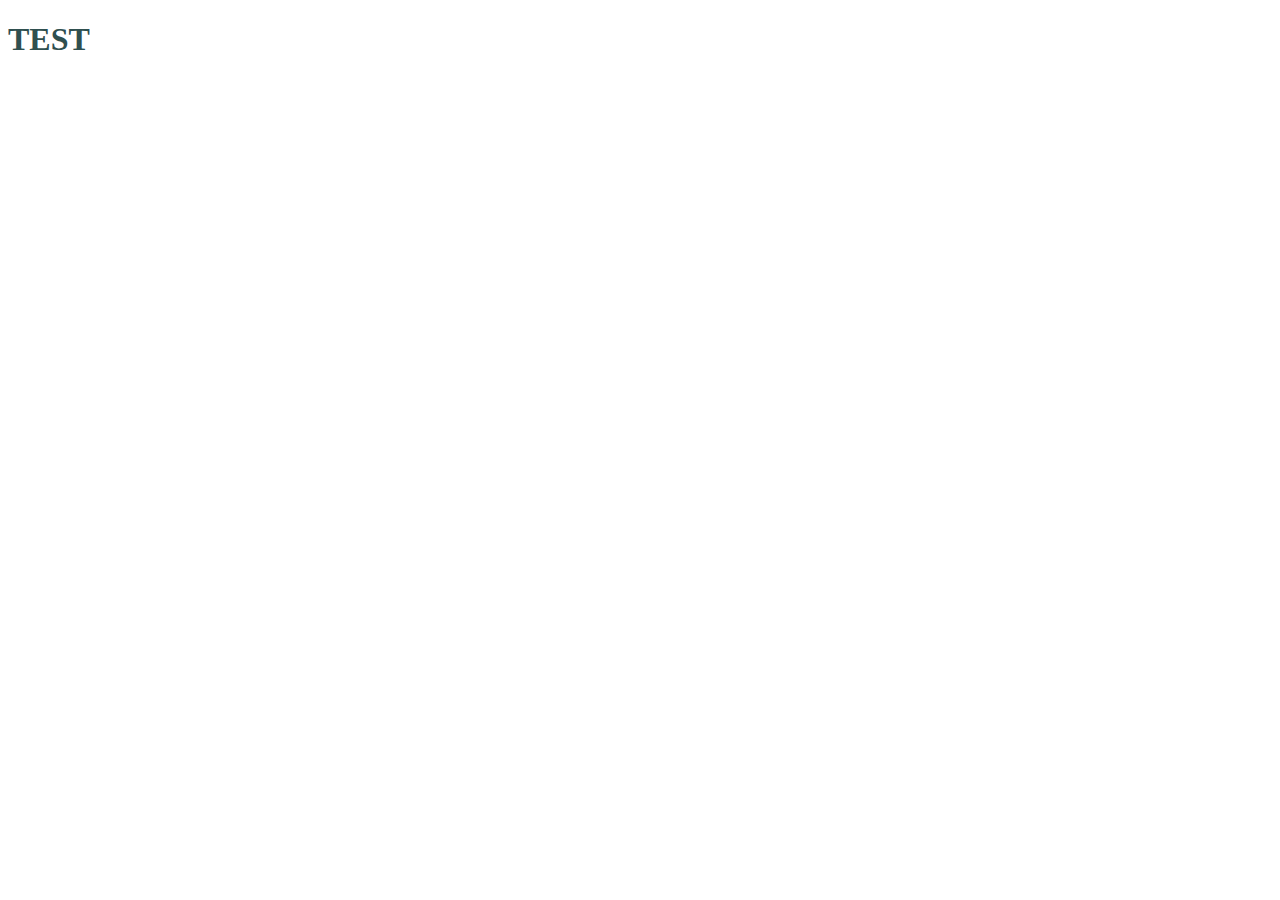
==== index.html @ 50380569 "issue1" ====
<!DOCTYPE html>
<html lang="en">
<head>
	<meta charset="UTF-8">
	<meta http-equiv="X-UA-Compatible" content="IE=edge">
	<meta name="viewport" content="width=device-width, initial-scale=1.0">
	<title>Document</title>
	<link rel="stylesheet" href="./css/style.css">
	<style>
		h1{
			color:var(--dsg);
		}
	</style>
</head>
<body>
	<h1>TEST</h1>


	<script src=""></script>
</body>
</html>
---- css/style.css ----
/* No CSS *//*# sourceMappingURL=style.css.map */
@import url("color.css");
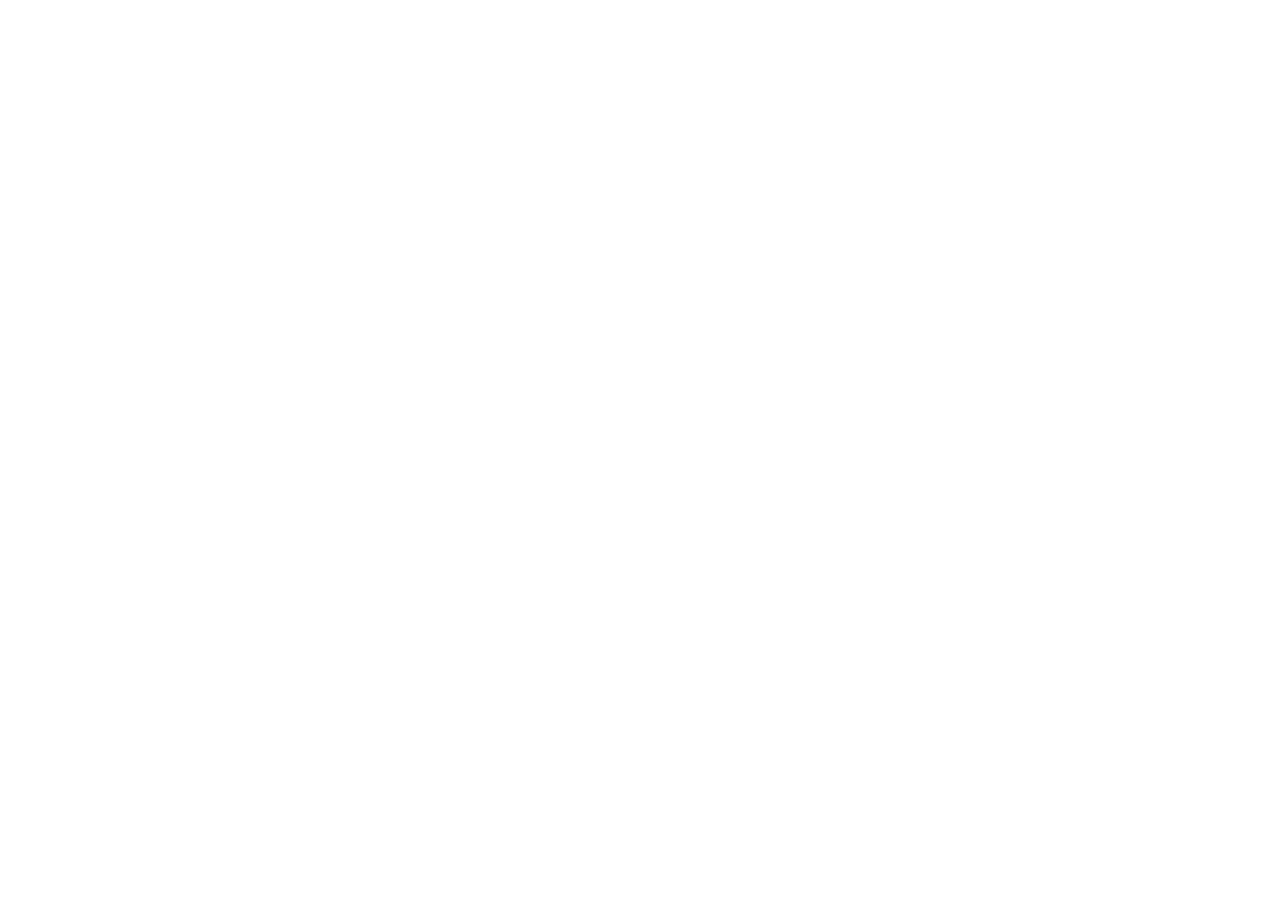
==== commit 9d021030: "issue listup" ====
--- a/index.html
+++ b/index.html
@@ -6,16 +6,10 @@
 	<meta name="viewport" content="width=device-width, initial-scale=1.0">
 	<title>Document</title>
 	<link rel="stylesheet" href="./css/style.css">
-	<style>
-		h1{
-			color:var(--dsg);
-		}
-	</style>
+	<script src="./javascript/script.js" defer></script>
 </head>
 <body>
-	<h1>TEST</h1>
-
-
-	<script src=""></script>
+<div id="root">
+</div>
 </body>
 </html>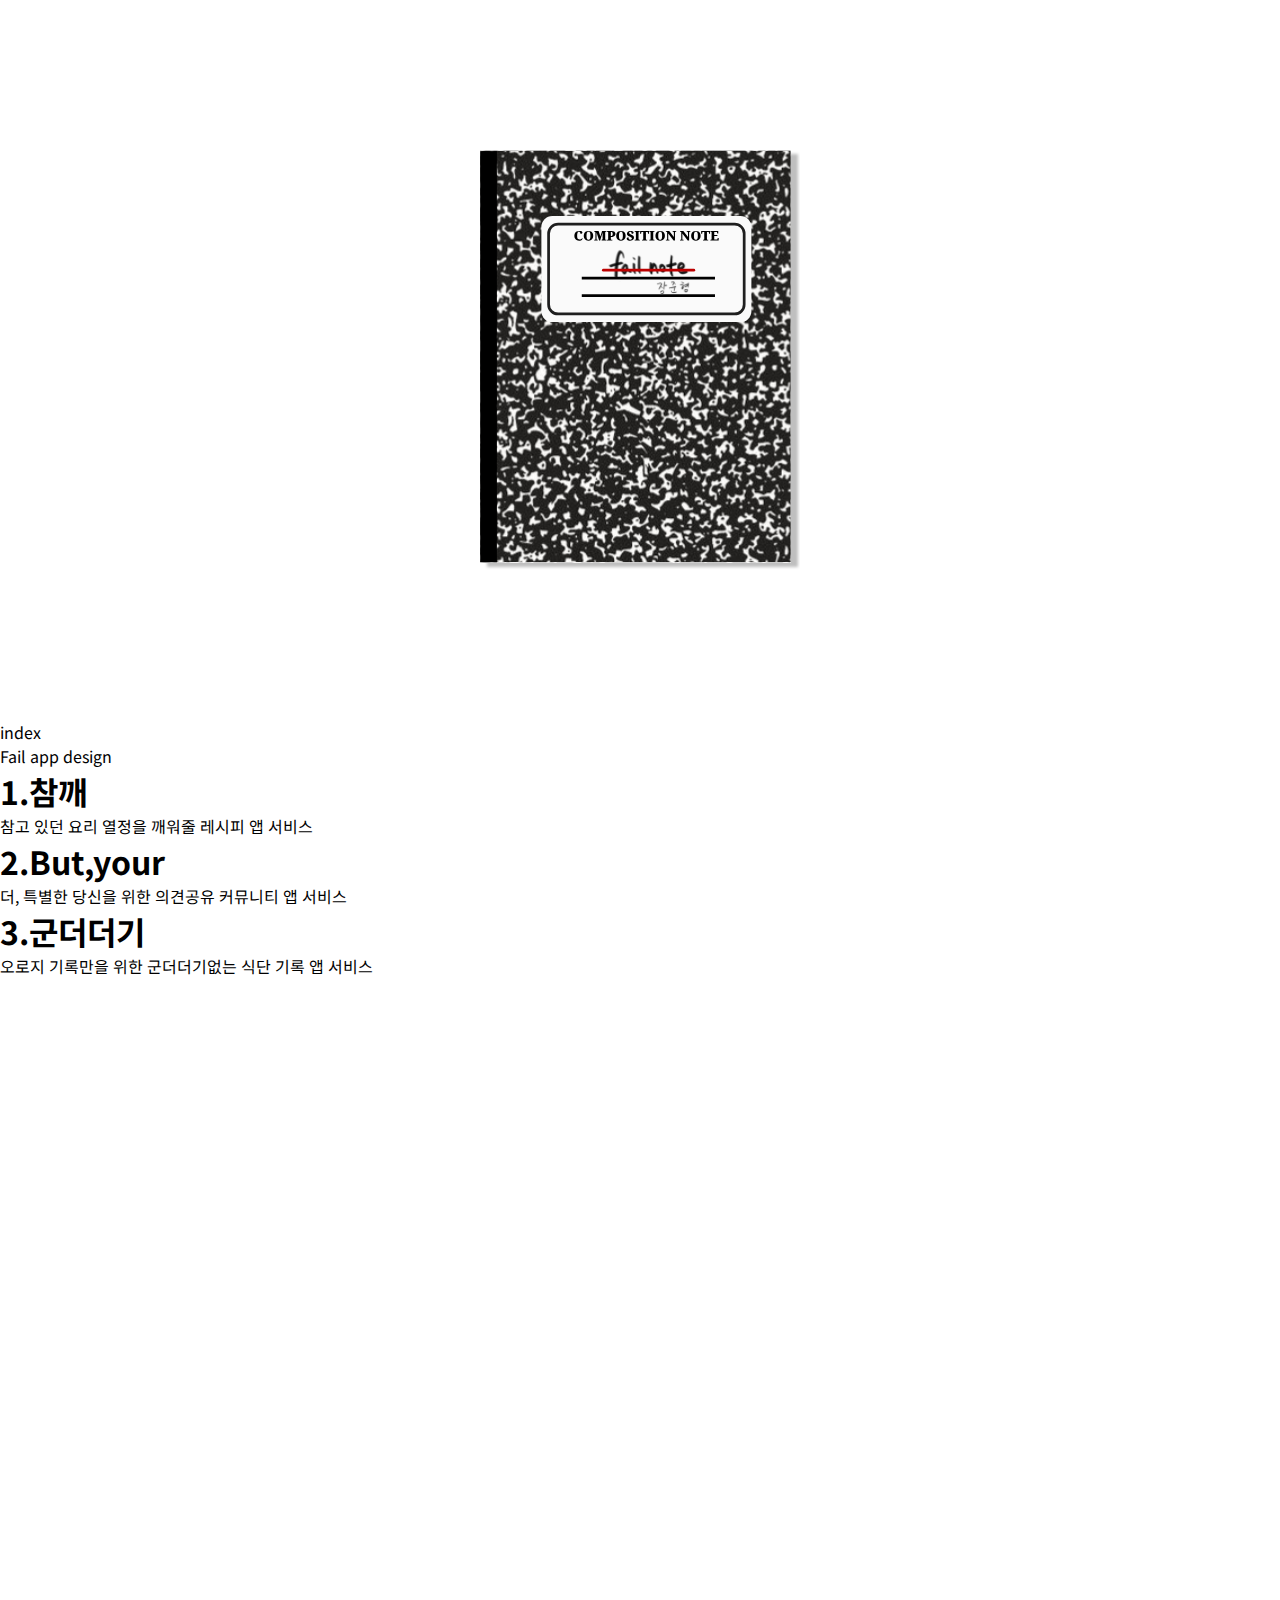
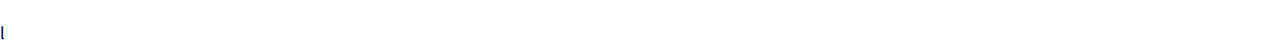
==== commit 5acee15d: "issue1 update" ====
--- a/index.html
+++ b/index.html
@@ -10,6 +10,24 @@
 </head>
 <body>
 <div id="root">
+	<div class="cover">
+		<div>
+			<img src="./img/note_cover.svg" width="200%" height="200%">
+		</div>
+	</div>
+	<div class="con">
+		<!-- 조금 더 유려한 그리드 방식으로 
+		짤 때 까지는 텍스트만 올려두기로 하자
+	flex로 레이아웃을 짜려다 보니 많은 문제가 생긴다. -->
+		<p>index</p>
+		<p>Fail app design</p>
+		<p><h1>1.참깨</h1></p>
+		<p>참고 있던 요리 열정을 깨워줄 레시피 앱 서비스</p>
+		<p><h1>2.But,your</h1></p>
+		<p>더, 특별한 당신을 위한 의견공유 커뮤니티 앱 서비스</p>
+		<p><h1>3.군더더기</h1></p>
+		<p>오로지 기록만을 위한 군더더기없는 식단 기록 앱 서비스</p>
+	</div>
 </div>
-</body>
+</body>l
 </html>--- a/css/style.css
+++ b/css/style.css
@@ -1,2 +1,50 @@
-/* No CSS *//*# sourceMappingURL=style.css.map */
-@import url("color.css");+@import url("https://fonts.googleapis.com/css2?family=Noto+Sans+KR:wght@100;300;400;500;700;900&display=swap");
+* {
+  margin: 0;
+  padding: 0;
+  -webkit-box-sizing: border-box;
+          box-sizing: border-box;
+  max-width: 100%;
+  font-family: 'Noto Sans KR', sans-serif;
+}
+
+#root {
+  width: 100vw;
+  height: -webkit-max-content;
+  height: -moz-max-content;
+  height: max-content;
+}
+
+.cover {
+  width: 100vw;
+  height: 80vh;
+  display: -webkit-box;
+  display: -ms-flexbox;
+  display: flex;
+  -webkit-box-pack: center;
+      -ms-flex-pack: center;
+          justify-content: center;
+  -webkit-box-align: center;
+      -ms-flex-align: center;
+          align-items: center;
+}
+
+.cover > div {
+  width: 25vw;
+  height: 25vh;
+  display: -webkit-box;
+  display: -ms-flexbox;
+  display: flex;
+  -webkit-box-pack: center;
+      -ms-flex-pack: center;
+          justify-content: center;
+  -webkit-box-align: center;
+      -ms-flex-align: center;
+          align-items: center;
+}
+
+.con {
+  width: 100vw;
+  height: 100vh;
+}
+/*# sourceMappingURL=style.css.map */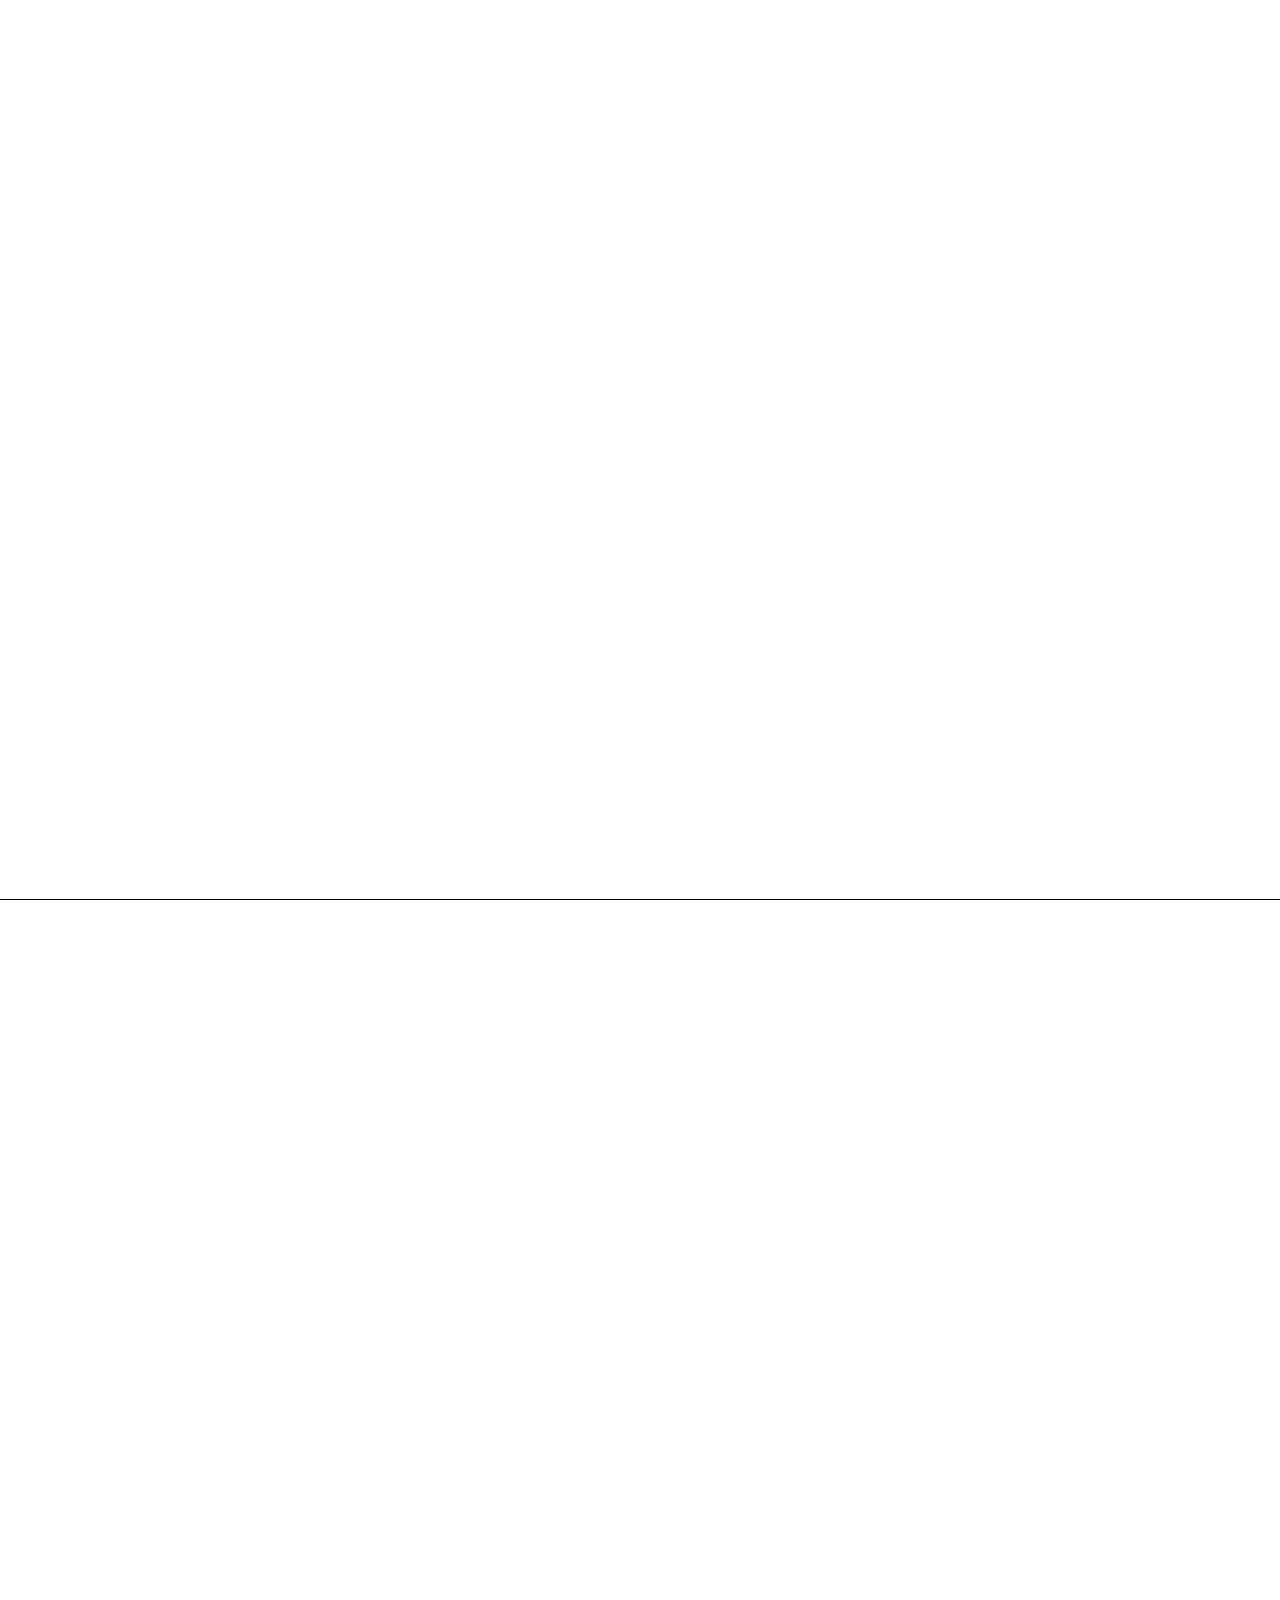
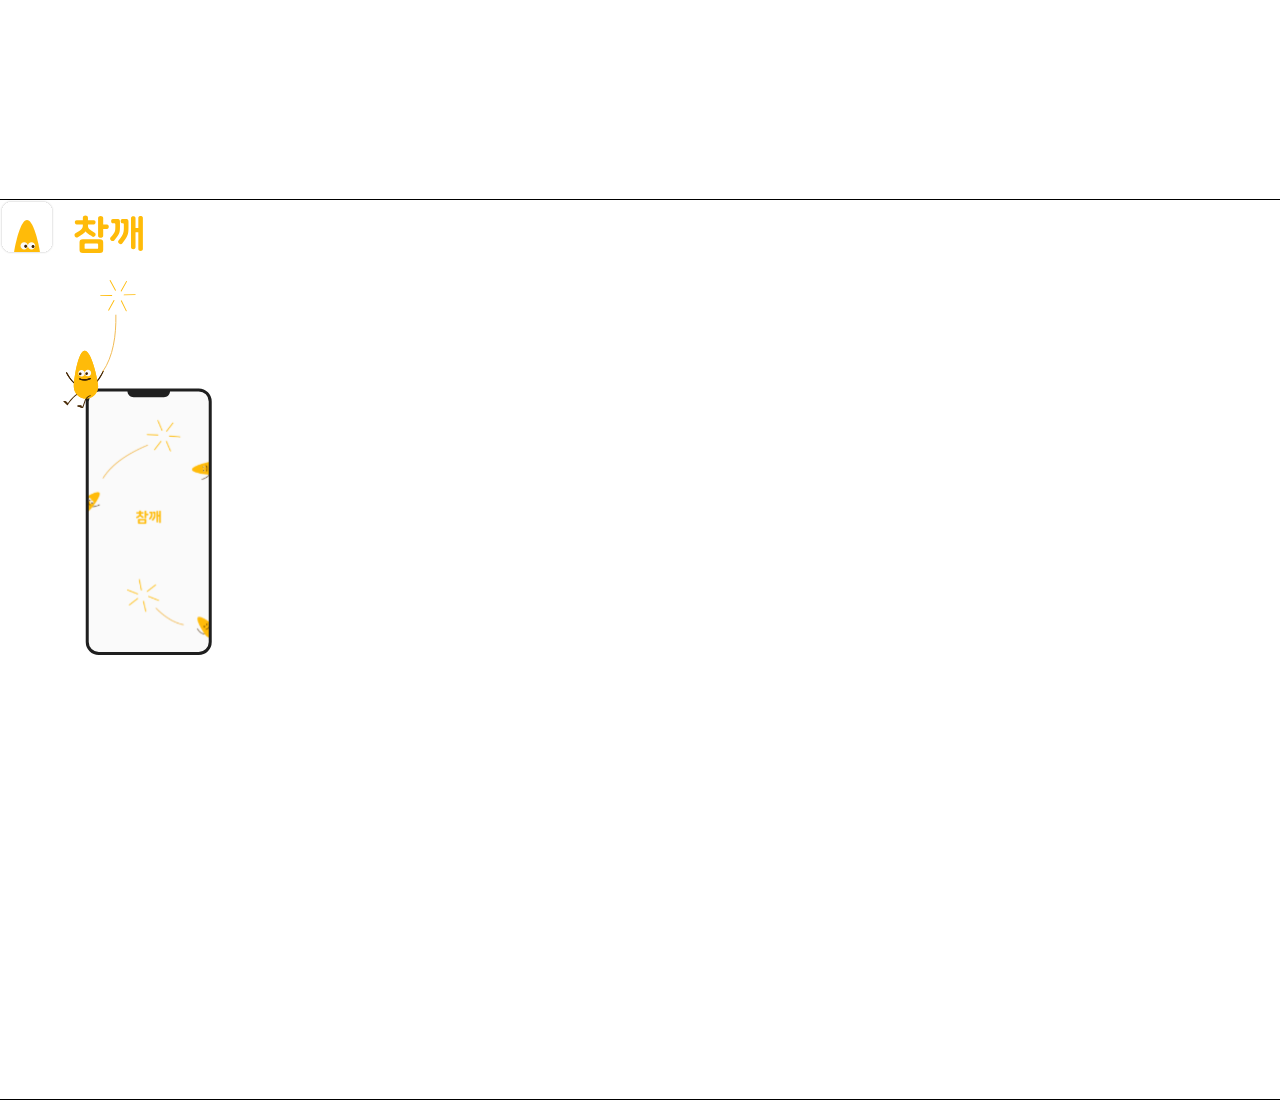
==== commit f9022754: "svg, layout" ====
--- a/index.html
+++ b/index.html
@@ -10,24 +10,28 @@
 </head>
 <body>
 <div id="root">
-	<div class="cover">
+	<!-- 표지 -->
+	<div class="cover"></div>
+	<!-- index -->
+	<div class="index"></div>
+
+	<!-- project1 -->
+	<div class="p1">
+		<!-- page1 -->
+	<div>
 		<div>
-			<img src="./img/note_cover.svg" width="200%" height="200%">
+			<div>
+				<img src="./img/charm_logo.svg">
+			</div>
+			<img src="./img/charm_intro.svg">
 		</div>
 	</div>
-	<div class="con">
-		<!-- 조금 더 유려한 그리드 방식으로 
-		짤 때 까지는 텍스트만 올려두기로 하자
-	flex로 레이아웃을 짜려다 보니 많은 문제가 생긴다. -->
-		<p>index</p>
-		<p>Fail app design</p>
-		<p><h1>1.참깨</h1></p>
-		<p>참고 있던 요리 열정을 깨워줄 레시피 앱 서비스</p>
-		<p><h1>2.But,your</h1></p>
-		<p>더, 특별한 당신을 위한 의견공유 커뮤니티 앱 서비스</p>
-		<p><h1>3.군더더기</h1></p>
-		<p>오로지 기록만을 위한 군더더기없는 식단 기록 앱 서비스</p>
+	</div>
+
+	<!-- project2 -->
+	<div class="p2">
+	
 	</div>
 </div>
-</body>l
+</body>
 </html>--- a/css/style.css
+++ b/css/style.css
@@ -17,34 +17,33 @@
 
 .cover {
   width: 100vw;
-  height: 80vh;
+  height: 100vh;
+  background-color: var(--g);
+  border-bottom: 1px solid black;
+}
+
+.index {
+  width: 100vw;
+  height: 100vh;
+  background-color: var(--lg);
+  border-bottom: 1px solid black;
+}
+
+.p1 {
+  width: 100vw;
+}
+
+.p1 > div:nth-child(1) {
+  width: inherit;
+  height: 100vh;
   display: -webkit-box;
   display: -ms-flexbox;
   display: flex;
-  -webkit-box-pack: center;
-      -ms-flex-pack: center;
-          justify-content: center;
-  -webkit-box-align: center;
-      -ms-flex-align: center;
-          align-items: center;
+  border-bottom: 1px solid black;
 }
 
-.cover > div {
-  width: 25vw;
-  height: 25vh;
-  display: -webkit-box;
-  display: -ms-flexbox;
-  display: flex;
-  -webkit-box-pack: center;
-      -ms-flex-pack: center;
-          justify-content: center;
-  -webkit-box-align: center;
-      -ms-flex-align: center;
-          align-items: center;
-}
-
-.con {
-  width: 100vw;
-  height: 100vh;
+.p1 > div:nth-child(1) > div {
+  width: 80vw;
+  height: 80vh;
 }
 /*# sourceMappingURL=style.css.map */